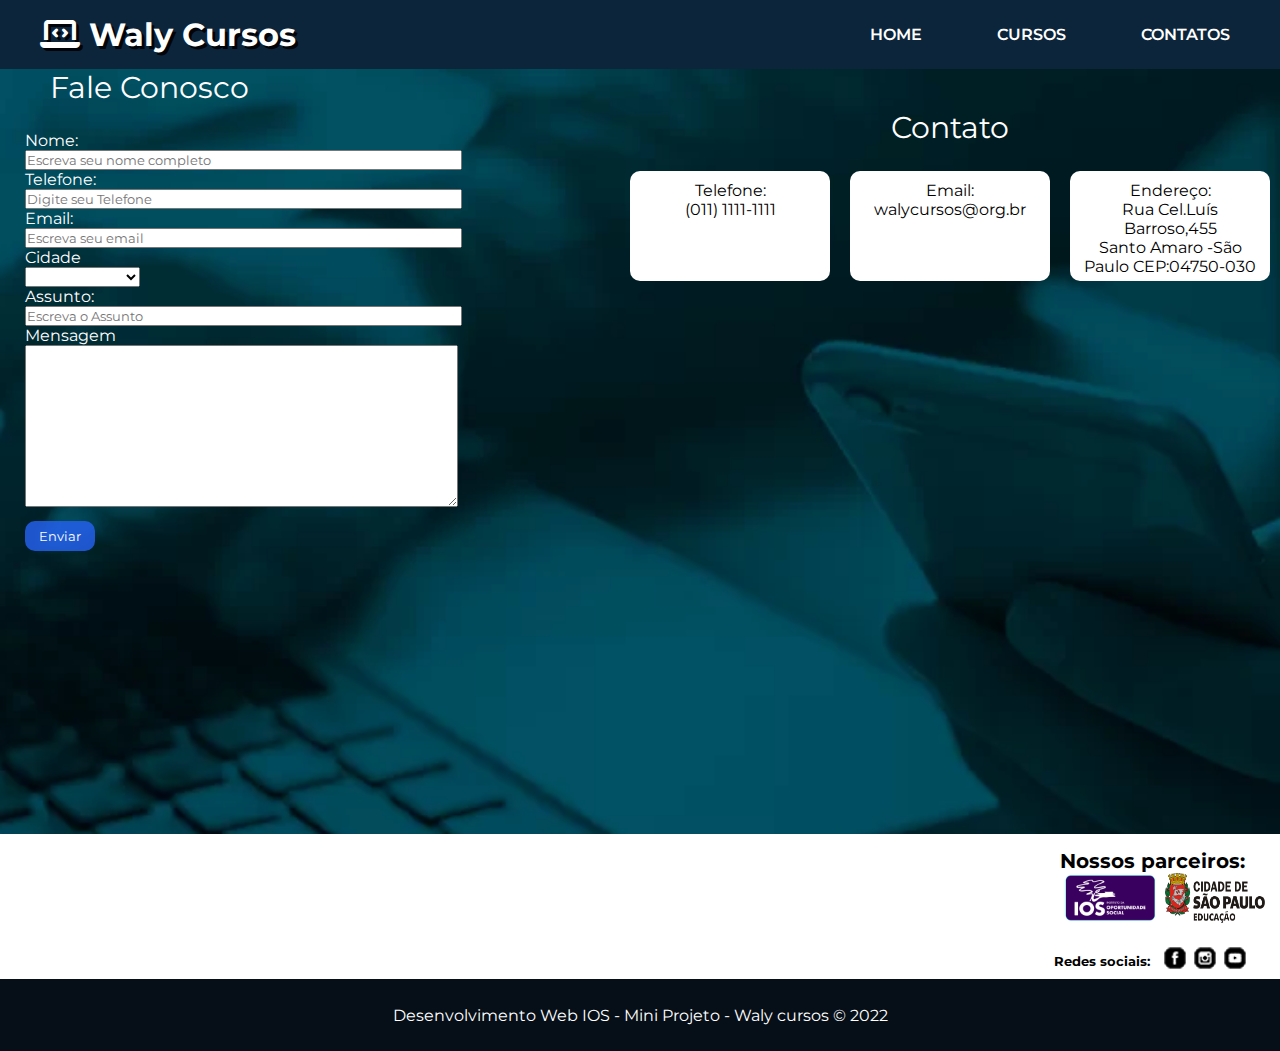
==== contato.html @ 73c4f6c0 "projeto finalizado" ====
<!DOCTYPE html>
<html lang="pt-br">

<head>
    <meta charset="UTF-8">
    <meta http-equiv="X-UA-Compatible" content="IE=edge">
    <meta name="viewport" content="width=device-width, initial-scale=1.0">
    <title>Contato</title>
    <link rel="stylesheet" href="contato.css">
    <!-- Font Awesome icons-->
    <link rel="stylesheet" href="https://cdnjs.cloudflare.com/ajax/libs/font-awesome/6.2.0/css/all.min.css">
    <!-- Fonte -->
    <link rel="preconnect" href="https://fonts.googleapis.com">
    <link rel="preconnect" href="https://fonts.gstatic.com" crossorigin>
    <link
        href="https://fonts.googleapis.com/css2?family=Montserrat:ital,wght@0,100;0,200;0,300;0,400;0,500;0,600;0,700;0,800;0,900;1,100;1,200;1,300;1,400;1,500;1,600;1,700;1,800;1,900&display=swap"
        rel="stylesheet">
    <link rel="shortcut icon" href="img/icons8-educação-50.png" type="image/x-icon">
</head>

<body>
    <header id="cabecalho-principal">
        <h1 id="logo">
            <i class="fa-solid fa-laptop-code">
            </i>
            Waly Cursos
        </h1>
        <!-- Menu navegação -->
        <nav class="nav-bar">
            <ul>
                <li><a href="index.html">Home</a></li>
                <li><a href="curso.html">Cursos</a></li>
                <li><a href="contato.html">Contatos</a></li>
            </ul>
        </nav>
    </header>

    <!--Contato-->
    <section class="banner-contato">
        <div class="contato">
            <p>Contato
            <p>
            <div class="container_caixinhas">
                <div class="caixinha">
                    <span>Telefone:<br>(011) 1111-1111</span>
                </div>
                <div class="caixinha">
                    <span>Email:<br>walycursos@org.br</span>
                </div>
                <div class="caixinha">
                    <span>Endereço:<br>Rua Cel.Luís Barroso,455 <br>Santo Amaro -São Paulo CEP:04750-030</span>
                </div>
            </div>
        </div>
        <!--Contato-->
        <!--Formulario-->
        <form>
            <div class="texto2">
                <p>Fale Conosco</p>
            </div>
            <div class="formulario">
                <label for="nome">Nome:</label><br>
                <input type="text" id="nome" size="50px" required placeholder="Escreva seu nome completo"><br>
                <label for="nome">Telefone:</label><br>
                <input type="text" id="nome" size="50px" required placeholder="Digite seu Telefone"><br>
                <label for="nome">Email:</label><br>
                <input type="text" id="nome" size="50px" required placeholder="Escreva seu email"><br>
                <label for="">Cidade</label><br>
                <select name="" id="">
                    <option value=""></option>
                    <option value="São Paulo">São Paulo</option>
                    <option value="Rio de Janeiro">Rio de Janeiro</option>
                    <option value="Bahia">Bahia</option>
                    <option value="Parana">Parana</option>
                    <option value="Minas Gerais">Minas Gerais</option>
                    <option value="Brasilia">Brasilia</option>
                </select>
                <br>
                <label for="nome">Assunto:</label><br>
                <input type="text" id="nome" size="50px" required placeholder="Escreva o Assunto">
                <p>Mensagem</p>
                <textarea name="" id="" cols="50" rows="10"></textarea><br>
                <input class="botao" type="submit" value="Enviar">
        </form>
        </div>
    </section>

    <section>

        <div class="texto1">
            <div class="parceiros">
                <h4>Nossos parceiros:</h4>
            <img class="img" src="img/ios.png">
            <img class="img" src="img/prefeiturasp.png">
        </div>
    </div>
        <div class="sociais">
            <h5>Redes sociais:</h5>
            <a href="https://pt-br.facebook.com/IOS.Oficial/" target="_blank"><img src="img/icone-facebook.png" alt="facebook"></a>
            <a href="https://www.instagram.com/iosoficial/" target="_blank"><img src="img/icone-instagram.png" alt="icone-instagram"></a>
            <a href="https://www.youtube.com/c/IOSOficial" target="_blank"><img src="img/icone-youtube.png" alt="icone-youtube"></a>
        
        </div>
    </section>
    <footer class="rodape">
        <p>Desenvolvimento Web IOS - Mini Projeto - Waly cursos &copy; 2022</p>
    </footer>
</body>

</html>
---- contato.css ----
*{
    font-family: 'Montserrat', sans-serif;
    margin: 0;
    padding: 0;
    box-sizing: border-box;/* faz com que o navegador não calcule a dimensão de um elemento somando bordas e margens com altura e largura */
}
/* Barra de rolagem */
html::-webkit-scrollbar{
    width: .3rem;
}

html::-webkit-scrollbar-track{
    background-color: transparent;
}

html::-webkit-scrollbar-thumb{
    background-color: #001d49;
    border-radius: 5rem;
}

/* MENU */
#cabecalho-principal {
    background-color:#0c253a;
    color: #fff;
    display: flex;
    justify-content: space-between;
    /* Ficar igualmente espaçados e centralizados ao meio */
    align-items: center;
    /* Centralizados ao meio da caixa */
}

#logo {
    margin-left: 40px;
    font-weight: bold;
    text-shadow: 3px 3px 0px #000000dd;
    /* Sombra no fundo do texto */
}

.nav-bar ul {
    display: flex;
}

.nav-bar ul li {
    list-style-type: none;
    padding: 25px;
    margin-right: 25px;
}

.nav-bar ul li {
    text-transform: uppercase;
    /* letra maiuscula ou caixa alta */
    font-weight: 600;
}

.nav-bar ul li a {
    text-decoration: none;
    color: #fff;
}
.nav-bar ul li a:hover {
    text-decoration:underline;
    color: #1C3879
}

.banner-contato{
    background-image: url(img/contato.png);
    background-position: center; /* Centralizar a foto */
    background-size: cover; /* expandir o maximo possivel */
    height: 85vh;
    color: #fff;
}

/* contatooo */
.texto1{
    color: black; 
    font-size:20px;
    display: flex;
    justify-content: end;
}
.sociais{
    display: flex;
    justify-content: flex-end;
    margin-right: 30px;
    
}
.sociais h5{
    padding: 10px;
}
.sociais img{
    padding: 4px;
    width: 30px;
}
.parceiros{
    margin: 15px;
    flex-direction: column;
    
}
.parceiros .img{
    width: 100px;
    height: 50px;
}

.caixinha{
    background-color: white;
    border-radius: 10px;
    width: 200px;
    height: 110px;
    margin: 10px;
    padding: 10px;
    color: #000;
}

.contato{
    text-align: center;
    margin-top: 25px;
    float:right;
    
}

.contato p{
    color: white;
    font-size: 30px;
    margin: 15px 30px;
}

.container_caixinhas{
    flex-wrap: wrap;
    display: flex;
    flex-direction: row;
}

.formulario{
    margin: 25px;
}
.texto2 p{
    color: white; 
    font-size: 30px; 
    margin-left: 50px;
}
.botao{
    background-color: #2461efd3;
    color: #fff;
    width: 70px;
    height: 30px;
    border-radius: 10px;
    border: none;
    margin-top: 10px;
    cursor: pointer;
}
.botao:hover{
    background-color: #0c253a;
    color: aquamarine;
}
.rodape{
    height: 8vh;
    background-color: #060f18;
    color: #fff;
    display: flex;
    align-items: center;
    justify-content: center;
}
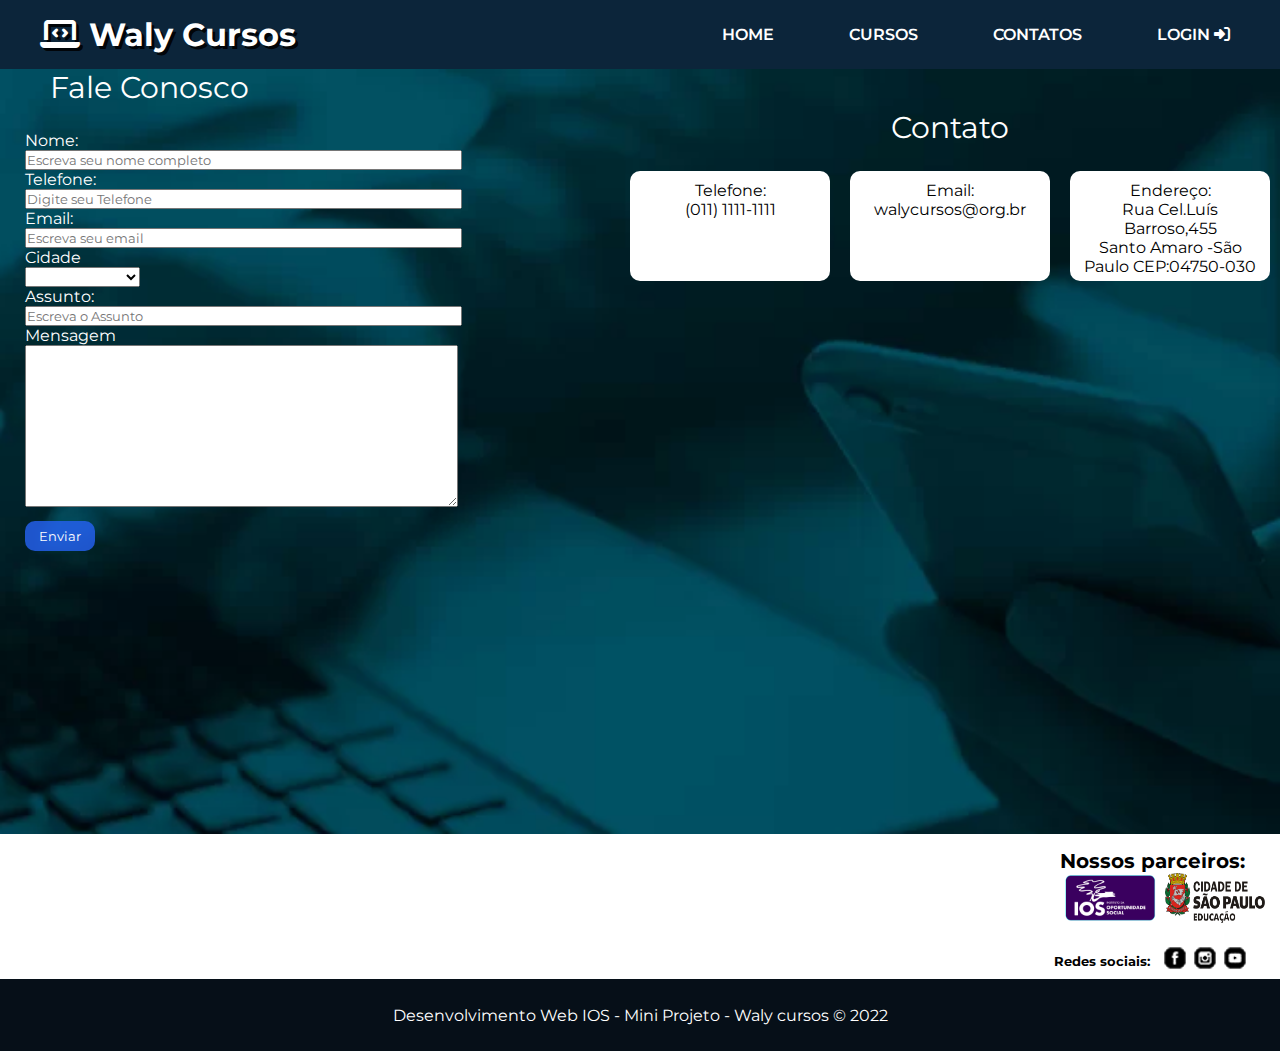
==== commit 09d56ae9: "tela de login" ====
--- a/contato.html
+++ b/contato.html
@@ -31,6 +31,7 @@
                 <li><a href="index.html">Home</a></li>
                 <li><a href="curso.html">Cursos</a></li>
                 <li><a href="contato.html">Contatos</a></li>
+                <li><a href="login.html">Login <i class="fa-sharp fa-solid fa-right-to-bracket"></i></a></li>
             </ul>
         </nav>
     </header>
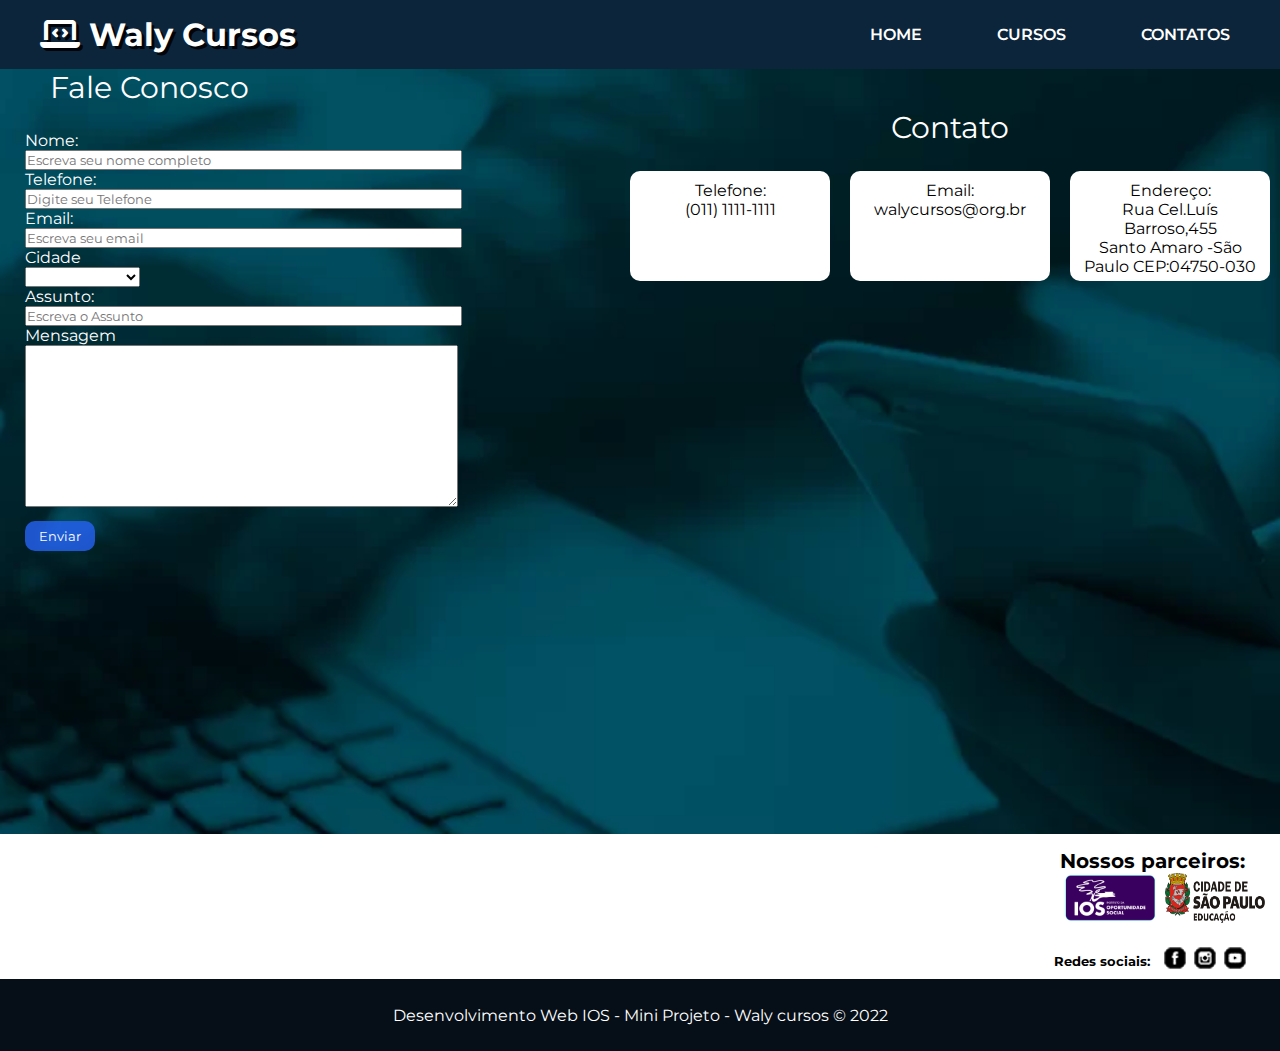
==== commit dda12daf: "Add files via upload" ====
--- a/contato.html
+++ b/contato.html
@@ -31,7 +31,6 @@
                 <li><a href="index.html">Home</a></li>
                 <li><a href="curso.html">Cursos</a></li>
                 <li><a href="contato.html">Contatos</a></li>
-                <li><a href="login.html">Login <i class="fa-sharp fa-solid fa-right-to-bracket"></i></a></li>
             </ul>
         </nav>
     </header>
